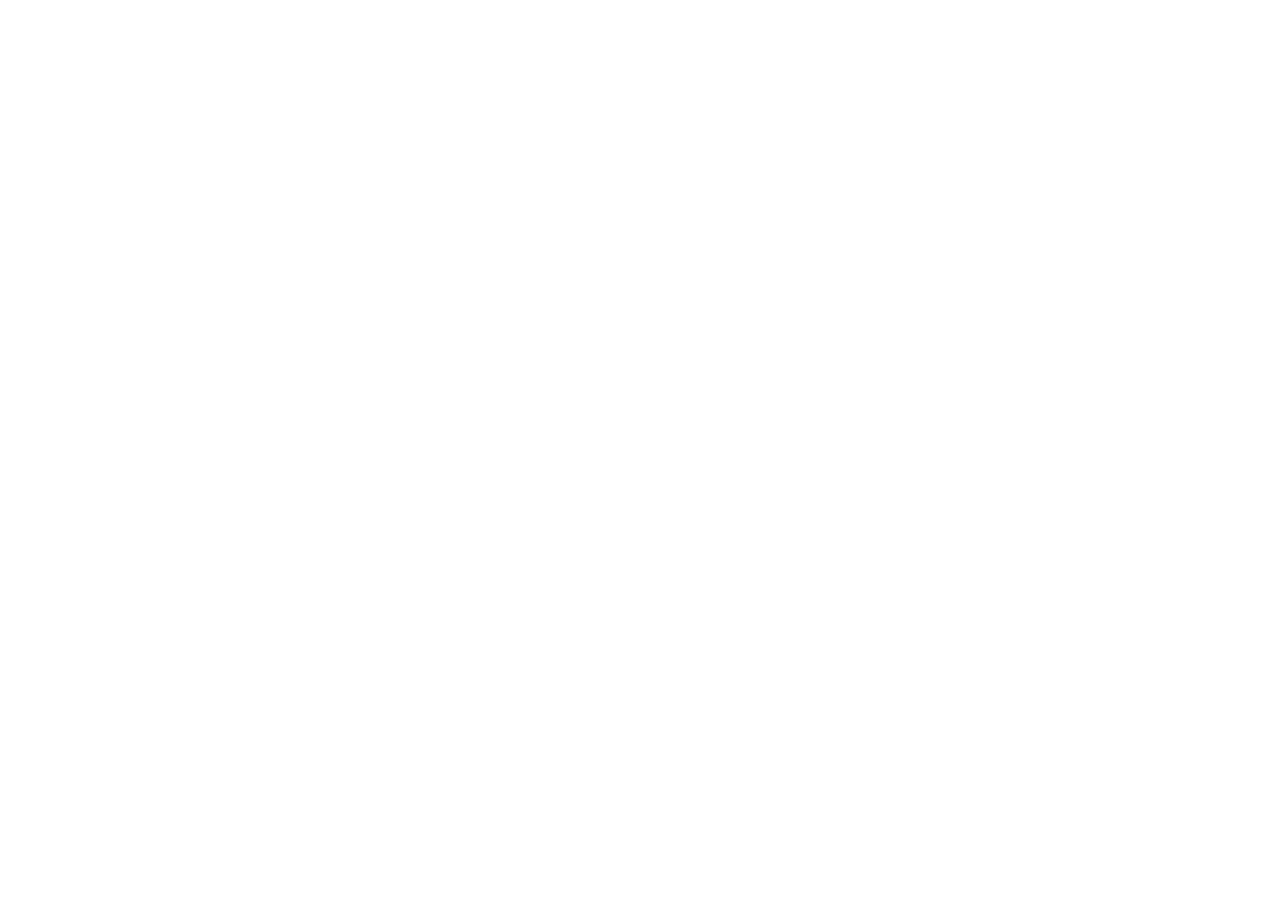
==== cards.html @ 5df40a22 "Starter Code" ====
<!DOCTYPE html>
<html lang="en">
    <head>
        <meta charset="UTF-8">
        <meta name="viewport" content="width=device-width, initial-scale=1.0">
        <title>Document</title>
        <link rel="stylesheet" href="assets/css/bootstrap.min.css">
        <link rel="stylesheet" href="assets/css/style.css">
    </head>
    <body>
 
        <script src="assets/js/jquery.js"></script>
        <script src="assets/js/bootstrap.min.js"></script>
    </body>
</html>
---- assets/css/style.css ----
/*# sourceMappingURL=style.css.map */
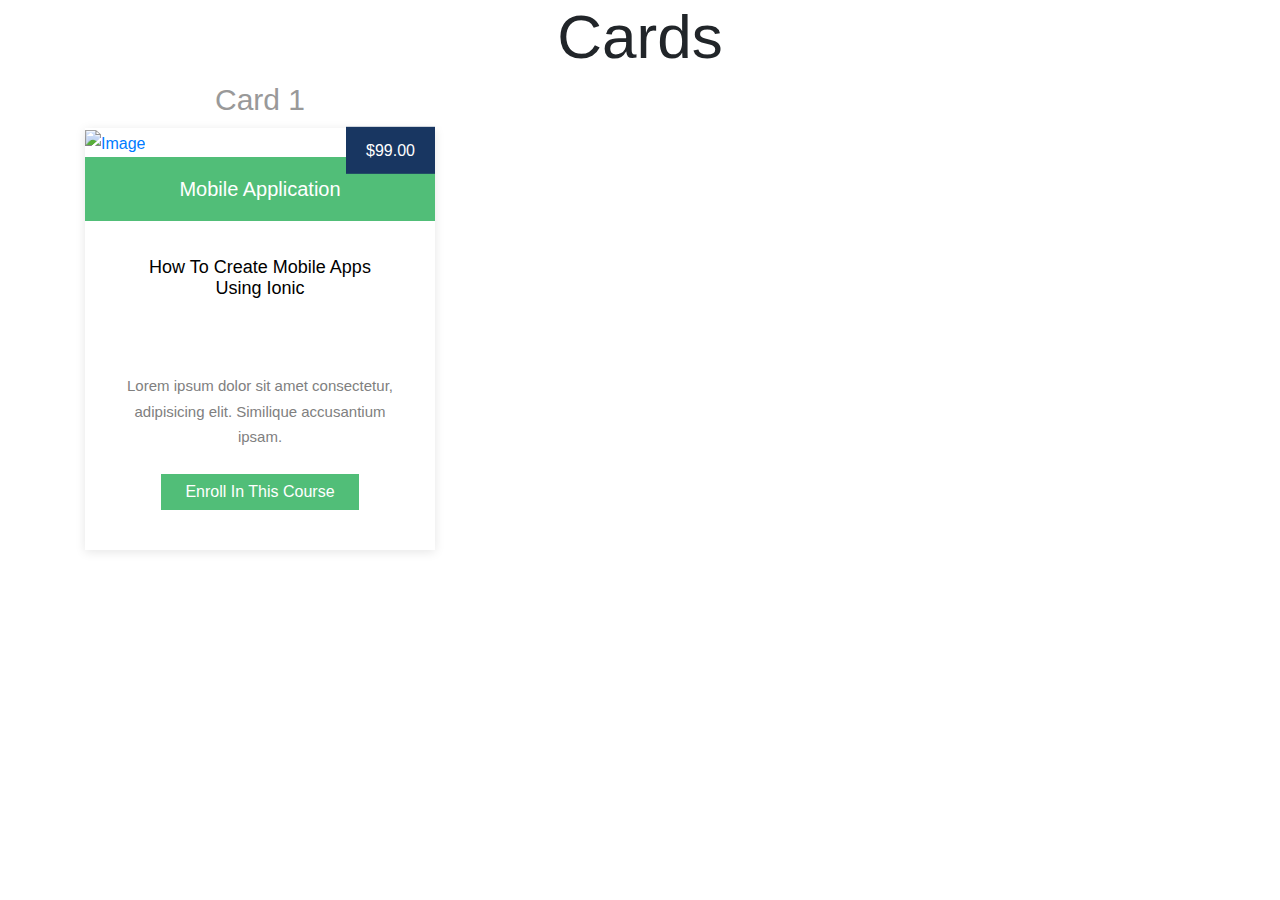
==== commit a3a0a69e: "feat: card1 html code" ====
--- a/cards.html
+++ b/cards.html
@@ -1,15 +1,59 @@
 <!DOCTYPE html>
 <html lang="en">
-    <head>
-        <meta charset="UTF-8">
-        <meta name="viewport" content="width=device-width, initial-scale=1.0">
-        <title>Document</title>
-        <link rel="stylesheet" href="assets/css/bootstrap.min.css">
-        <link rel="stylesheet" href="assets/css/style.css">
-    </head>
-    <body>
- 
-        <script src="assets/js/jquery.js"></script>
-        <script src="assets/js/bootstrap.min.js"></script>
-    </body>
+  <head>
+    <meta charset="UTF-8" />
+    <meta name="viewport" content="width=device-width, initial-scale=1.0" />
+    <title>Document</title>
+    <link rel="stylesheet" href="assets/css/bootstrap.min.css" />
+    <!-- Used for the stard of the first card  -->
+    <link rel="stylesheet" href="assets/fonts/icomoon/style.css" />
+    <link rel="stylesheet" href="assets/css/styles/style.css" />
+  </head>
+  <body>
+    <div class="container">
+      <h1 class="text-center">Cards</h1>
+      <div class="row">
+        <!-- Card 1  -->
+        <div id="card1" class="col-lg-4 col-md-6 mb-4">
+          <h3>Card 1</h3>
+          <div class="course-1-item">
+            <figure class="thumnail">
+              <a href="course-single.html"
+                ><img
+                  src="assets/img/course_1.jpg"
+                  alt="Image"
+                  class="img-fluid"
+              /></a>
+              <div class="price">$99.00</div>
+              <div class="category"><h3>Mobile Application</h3></div>
+            </figure>
+            <div class="course-1-content pb-4">
+              <h2>How To Create Mobile Apps Using Ionic</h2>
+              <div class="rating text-center mb-3">
+                <span class="icon-star2 text-warning"></span>
+                <span class="icon-star2 text-warning"></span>
+                <span class="icon-star2 text-warning"></span>
+                <span class="icon-star2 text-warning"></span>
+                <span class="icon-star2 text-warning"></span>
+              </div>
+              <p class="desc mb-4">
+                Lorem ipsum dolor sit amet consectetur, adipisicing elit.
+                Similique accusantium ipsam.
+              </p>
+              <p>
+                <a
+                  href="course-single.html"
+                  class="btn btn-primary rounded-0 px-4"
+                  >Enroll In This Course</a
+                >
+              </p>
+            </div>
+          </div>
+        </div>
+        <!-- Card 1  -->
+      </div>
+    </div>
+    <script src="assets/js/jquery.js"></script>
+    <script src="assets/js/bootstrap.min.js"></script>
+  </body>
 </html>
--- a/assets/css/styles/style.css
+++ b/assets/css/styles/style.css
@@ -0,0 +1,83 @@
+* {
+  box-sizing: border-box;
+  margin: 0;
+}
+
+h1 {
+  font-size: 62px;
+}
+
+h3 {
+  text-align: center;
+  color: #999;
+  font-size: 30px;
+  margin-bottom: 10px;
+}
+
+/*******************/
+/****** Card1 ******/
+/*******************/
+#card1 {
+  line-height: 1.7;
+  color: gray;
+  font-weight: 300;
+}
+#card1 .course-1-item {
+  -webkit-box-shadow: 0 2px 10px 0 rgba(0, 0, 0, 0.1);
+  box-shadow: 0 2px 10px 0 rgba(0, 0, 0, 0.1);
+}
+#card1 .course-1-item figure {
+  position: relative;
+}
+#card1 .course-1-item .category {
+  background: #51be78;
+  padding: 20px;
+}
+#card1 .course-1-item .category h3 {
+  color: #fff;
+  font-size: 20px;
+  margin-bottom: 0;
+}
+#card1 .course-1-item .price {
+  position: absolute;
+  bottom: 0;
+  right: 0;
+  -webkit-transform: translatey(-100%);
+  -ms-transform: translatey(-100%);
+  transform: translatey(-100%);
+  padding: 10px 20px;
+  background: #183661;
+  color: #fff;
+}
+#card1 .course-1-item .course-1-content {
+  padding: 20px 40px;
+  text-align: center;
+}
+#card1 .course-1-item .course-1-content h2 {
+  margin: 0 0 30px 0;
+  font-size: 18px;
+  color: #000;
+}
+#card1 .course-1-item .course-1-content .rating {
+  text-align: center;
+}
+#card1 .course-1-item .course-1-content .rating > span {
+  display: inline-block;
+  margin: 2px;
+}
+#card1 .course-1-item .course-1-content .desc {
+  font-size: 15px;
+}
+#card1 .course-1-item .btn-primary {
+  background: #51be78;
+  color: white;
+  outline: none;
+  border: none;
+  cursor: pointer;
+}
+
+/*******************/
+/****** /Card1 ******/
+/*******************/
+
+/*# sourceMappingURL=style.css.map */
